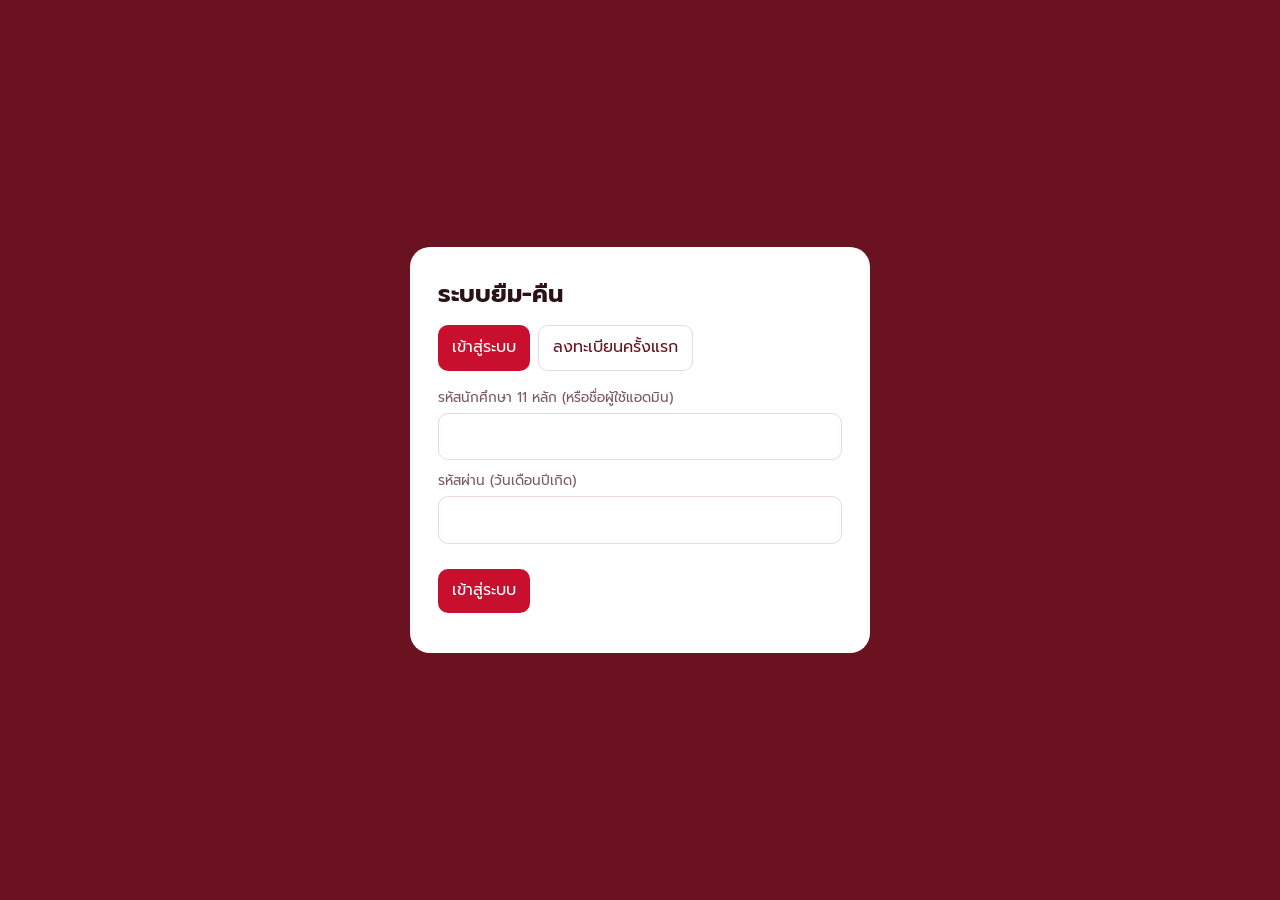
==== Admin.html @ 47f93c7e "Add files via upload" ====
<!doctype html><html lang="th"><head><meta charset="utf-8"><meta name="viewport" content="width=device-width,initial-scale=1"><title>จัดการระบบ</title><link href="https://fonts.googleapis.com/css2?family=Prompt:wght@400;600&display=swap" rel="stylesheet"><link rel="stylesheet" href="style.css"></head><body><main>
<div class="tabs noprint"><button class="btn" onclick="show('req')">คำขอ</button><button class="btn g" onclick="show('items')">จัดการรายการ</button><button class="btn g" onclick="show('rep')">รายงาน PDF</button></div><div id="v"></div></main>
<script src="app.js"></script><script>
guard('admin');nav('Admin.html');let loans=[],books=[],users={};
const ST={pending:'รออนุมัติ',borrowed:'กำลังยืม',returned:'คืนแล้ว',rejected:'ไม่อนุมัติ'};
async function ref(){[loans,books,users]=(await Promise.all([load('loans',[]),load('books',[]),load('users',{})])).map(x=>x.d)}
async function show(t){try{await ref();window[t+'V']()}catch(e){$('#v').textContent=e.message}}
function reqV(){$('#v').innerHTML=`<div class="wrap"><table><tr><th>เลขที่</th><th>ผู้ยืม</th><th>รายการ</th><th>ยืม</th><th>กำหนดคืน</th><th>สถานะ</th><th></th></tr>${loans.slice().reverse().map(l=>`<tr><td>${l.no}</td><td>${esc(l.name)}<br>${l.level}</td><td>${esc(l.item)}</td><td>${th(l.borrowDate)}</td><td>${th(l.due)}</td><td><span class="tag">${ST[l.status]}</span></td><td>${l.status=='pending'?`<button class="btn" onclick="setL('${l.no}','borrowed')">${ic('check')}อนุมัติ</button> <button class="btn g" onclick="setL('${l.no}','rejected')">ปฏิเสธ</button>`:l.status=='borrowed'?`<button class="btn" onclick="setL('${l.no}','returned')">${ic('check')}รับคืน</button>`:''}</td></tr>`).join('')}</table></div>`}
async function setL(no,st){let x;try{await upd('loans',[],d=>{x=d.find(y=>y.no==no);x.status=st;if(st=='returned'){x.retDate=today();x.retNo='R'+no.slice(1)}});
const e=(users[x.uid]||{}).email,b={'เลขที่การยืม':x.no,'ชื่อผู้ยืม':x.name,'ระดับชั้น':x.level,'กลุ่มเรียน':x.group,'แผนกวิชา':x.dept,'สาขาวิชา':x.major};
if(st=='borrowed')mail(e,'อนุมัติการยืม',{...b,'รายละเอียดที่ยืม':x.item,'วันที่ยืม':th(x.borrowDate),'วันที่คืน':th(x.due)});
if(st=='returned')mail(e,'การคืนสำเร็จ',{'เรื่อง':'การคืน','เลขที่การคืน':x.retNo,'เลขอ้างอิงการยืม':x.no,...b,'วันที่ยืม':th(x.borrowDate),'วันที่ต้องคืน':th(x.due),'วันที่คืนสำเร็จ':th(x.retDate)});
show('req')}catch(e){alert(e.message)}}
function itemsV(){$('#v').innerHTML=`<form class="row card" id="af"><div><label>ชื่อ</label><input id="n" required></div><div><label>ประเภท</label><input id="ty"></div><div><label>จำนวน</label><input id="q" type="number" min="1" value="1"></div><button class="btn">${ic('plus')}เพิ่ม</button></form><br><div class="wrap"><table><tr><th>ชื่อ</th><th>ประเภท</th><th>จำนวน</th><th></th></tr>${books.map(b=>`<tr><td>${esc(b.title)}</td><td>${esc(b.type)}</td><td>${b.qty}</td><td><button class="btn g" onclick="edB('${b.id}')">${ic('edit')}แก้ไข</button> <button class="btn g" onclick="rmB('${b.id}')">${ic('trash')}ลบ</button></td></tr>`).join('')}</table></div>`;
$('#af').onsubmit=async e=>{e.preventDefault();await upd('books',[],d=>{d.push({id:'B'+Date.now(),title:$('#n').value,type:$('#ty').value,qty:+$('#q').value})});show('items')}}
async function edB(id){const b=books.find(x=>x.id==id),t=prompt('ชื่อ',b.title);if(t===null)return;const q=prompt('จำนวน',b.qty);await upd('books',[],d=>{const x=d.find(y=>y.id==id);x.title=t;x.qty=+q||x.qty});show('items')}
async function rmB(id){if(confirm('ลบรายการนี้?')){await upd('books',[],d=>d.filter(y=>y.id!=id));show('items')}}
function repV(){$('#v').innerHTML=`<div class="row noprint card"><div><label>รายงานแบบ</label><select id="m"><option value="10">รายวัน</option><option value="7">รายเดือน</option><option value="4">รายปี</option></select></div><div><label>วันที่อ้างอิง</label><input type="date" id="d" value="${today()}"></div><button class="btn" onclick="rep()">${ic('file')}สร้างรายงาน</button><button class="btn g" onclick="print()">บันทึกเป็น PDF</button></div><div id="r"></div>`;rep()}
function rep(){const n=+$('#m').value,k=$('#d').value.slice(0,n),B=loans.filter(l=>l.borrowDate.startsWith(k)&&['borrowed','returned'].includes(l.status)),R=loans.filter(l=>(l.retDate||'').startsWith(k));
const C=['no','name','level','group','dept','major'],h='<th>เลขที่การยืม</th><th>ชื่อผู้ยืม</th><th>ระดับชั้น</th><th>กลุ่มเรียน</th><th>แผนก</th><th>สาขา</th>';
$('#r').innerHTML=`<h1>รายงานการยืม (${th($('#d').value)})</h1><table><tr>${h}<th>รายละเอียดที่ยืม</th><th>วันที่ยืม</th></tr>${B.map(l=>`<tr>${C.map(c=>`<td>${esc(l[c])}</td>`).join('')}<td>${esc(l.item)}</td><td>${th(l.borrowDate)}</td></tr>`).join('')}</table><h1 style="margin-top:20px">รายงานการคืน</h1><table><tr><th>เลขที่การคืน</th><th>อ้างอิงการยืม</th>${h.replace('<th>เลขที่การยืม</th>','')}<th>วันที่ยืม</th><th>วันที่ต้องคืน</th><th>วันที่คืนสำเร็จ</th></tr>${R.map(l=>`<tr><td>${l.retNo}</td><td>${l.no}</td>${C.slice(1).map(c=>`<td>${esc(l[c])}</td>`).join('')}<td>${th(l.borrowDate)}</td><td>${th(l.due)}</td><td>${th(l.retDate)}</td></tr>`).join('')}</table>`}
show('req');
</script></body></html>
---- style.css ----
:root{--bg:#faf5f5;--ink:#2a1216;--mut:#7a5a60;--wine:#6b1220;--wine2:#8b1a2b;--red:#c8102e;--line:#ead9db}
*{box-sizing:border-box;margin:0}
body{font-family:Prompt,'Noto Sans Thai',sans-serif;background:var(--bg);color:var(--ink);line-height:1.6}
a{color:inherit;text-decoration:none}
.top{position:sticky;top:0;z-index:5;background:var(--wine);color:#fff;display:flex;align-items:center;gap:6px;padding:10px 20px;flex-wrap:wrap}
.top b{margin-right:auto;font-weight:600;display:flex;gap:8px;align-items:center}
.top a,.top button{display:flex;gap:6px;align-items:center;color:#fff;background:none;border:0;padding:8px 12px;border-radius:10px;font:inherit;cursor:pointer}
.top a:hover,.top button:hover,.top a.on{background:rgba(255,255,255,.16)}
main{max-width:1080px;margin:auto;padding:24px 20px}
h1{font-size:1.5rem;margin-bottom:12px}
.hero{background:linear-gradient(135deg,var(--wine),var(--wine2));color:#fff;border-radius:20px;padding:28px;margin-bottom:24px}
.grid{display:grid;grid-template-columns:repeat(auto-fill,minmax(230px,1fr));gap:16px}
.card{background:#fff;border:1px solid var(--line);border-radius:14px;padding:16px}
.card svg{color:var(--red);width:28px;height:28px}
.btn{display:inline-flex;gap:6px;align-items:center;background:var(--red);color:#fff;border:0;border-radius:10px;padding:9px 14px;font:inherit;cursor:pointer}
.btn.g{background:#fff;color:var(--wine);border:1px solid var(--line)}
.btn:disabled{opacity:.4;cursor:not-allowed}
input,select{width:100%;padding:10px 12px;border:1px solid var(--line);border-radius:10px;font:inherit;background:#fff}
label{display:block;font-size:.85rem;color:var(--mut);margin:10px 0 4px}
table{width:100%;border-collapse:collapse;background:#fff;border-radius:14px;overflow:hidden}
th,td{padding:10px 12px;text-align:left;border-bottom:1px solid var(--line);font-size:.88rem}
th{background:#f4e6e8;color:var(--wine)}
.tag{padding:2px 10px;border-radius:99px;font-size:.78rem;background:#f4e6e8;color:var(--wine)}
.ok{background:#e4f3ea;color:#1e6b3a}
.tabs{display:flex;gap:8px;margin-bottom:16px;flex-wrap:wrap}
.wrap{overflow-x:auto;margin-bottom:20px}
.row{display:flex;gap:8px;flex-wrap:wrap;align-items:end}.row>*{flex:1;min-width:140px}
.ic{width:18px;height:18px;stroke:currentColor;fill:none;stroke-width:2;stroke-linecap:round;stroke-linejoin:round}
.login{min-height:100vh;display:grid;place-items:center;padding:20px;background:var(--wine)}
.box{background:#fff;border-radius:20px;padding:28px;width:min(460px,100%)}
@media print{@page{size:A4 landscape;margin:10mm}.top,.noprint{display:none!important}body{background:#fff}th,td{font-size:10px;padding:4px}}
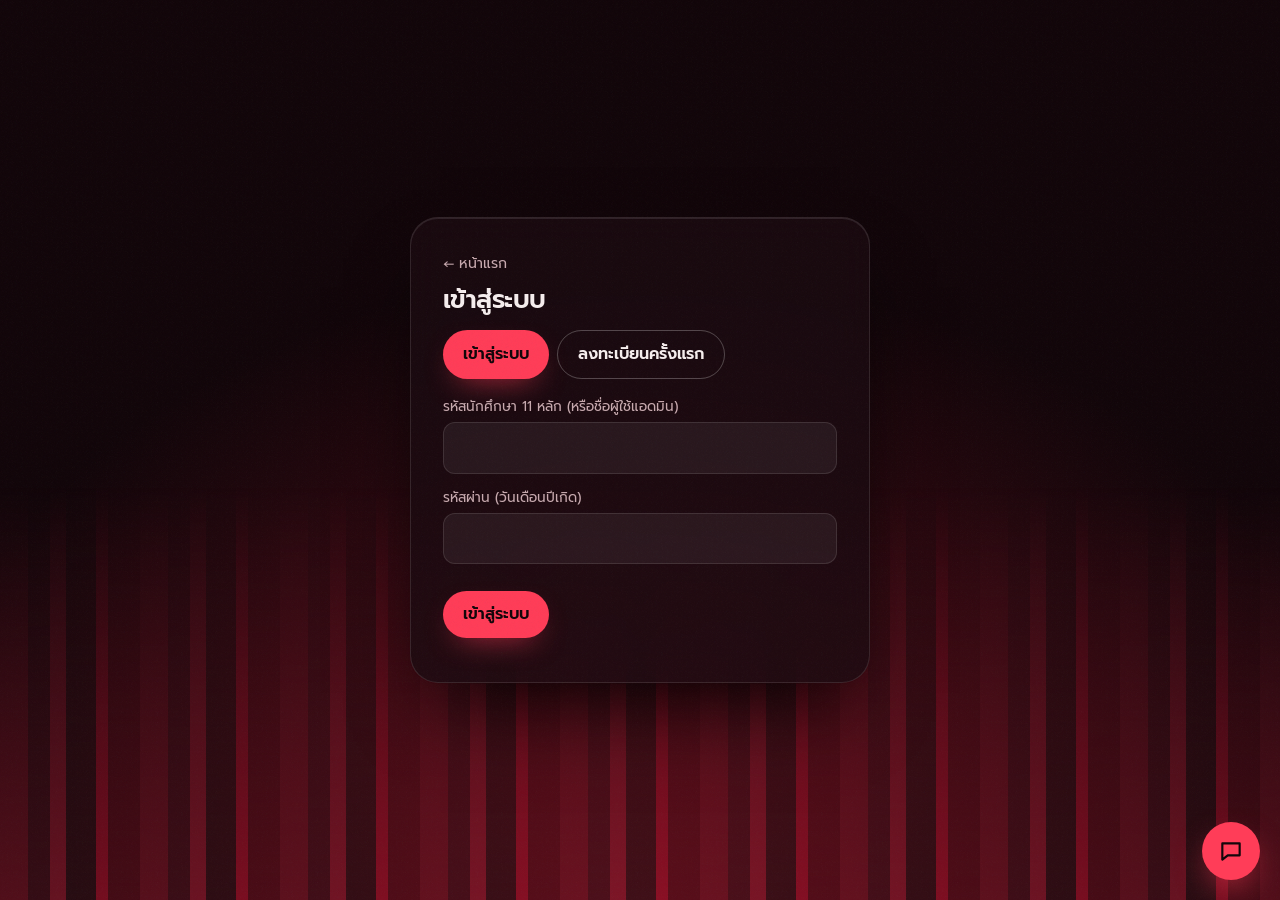
==== commit 6db0b4fc: "Add files via upload" ====
--- a/Admin.html
+++ b/Admin.html
@@ -1,5 +1,5 @@
 <!doctype html><html lang="th"><head><meta charset="utf-8"><meta name="viewport" content="width=device-width,initial-scale=1"><title>จัดการระบบ</title><link href="https://fonts.googleapis.com/css2?family=Prompt:wght@400;600&display=swap" rel="stylesheet"><link rel="stylesheet" href="style.css"></head><body><main>
-<div class="tabs noprint"><button class="btn" onclick="show('req')">คำขอ</button><button class="btn g" onclick="show('items')">จัดการรายการ</button><button class="btn g" onclick="show('rep')">รายงาน PDF</button></div><div id="v"></div></main>
+<div class="tabs noprint"><button class="btn" onclick="show('req')">คำขอ</button><button class="btn g" onclick="show('items')">จัดการรายการ</button><button class="btn g" onclick="show('users')">ผู้ใช้</button><button class="btn g" onclick="show('rep')">รายงาน PDF</button></div><div id="v"></div></main>
 <script src="app.js"></script><script>
 guard('admin');nav('Admin.html');let loans=[],books=[],users={};
 const ST={pending:'รออนุมัติ',borrowed:'กำลังยืม',returned:'คืนแล้ว',rejected:'ไม่อนุมัติ'};
@@ -15,6 +15,8 @@
 $('#af').onsubmit=async e=>{e.preventDefault();await upd('books',[],d=>{d.push({id:'B'+Date.now(),title:$('#n').value,type:$('#ty').value,qty:+$('#q').value})});show('items')}}
 async function edB(id){const b=books.find(x=>x.id==id),t=prompt('ชื่อ',b.title);if(t===null)return;const q=prompt('จำนวน',b.qty);await upd('books',[],d=>{const x=d.find(y=>y.id==id);x.title=t;x.qty=+q||x.qty});show('items')}
 async function rmB(id){if(confirm('ลบรายการนี้?')){await upd('books',[],d=>d.filter(y=>y.id!=id));show('items')}}
+function usersV(){const U=Object.entries(users);$('#v').innerHTML=`<div class="wrap"><table><tr><th>รหัสนักศึกษา</th><th>ชื่อ</th><th>ระดับ</th><th>แผนก</th><th>อีเมล</th><th></th></tr>${U.map(([k,u])=>`<tr><td>${k}</td><td>${esc(u.first+' '+u.last)}</td><td>${u.level}</td><td>${esc(u.dept)}</td><td>${esc(u.email)}</td><td><button class="btn g" onclick="rmU('${k}')">${ic('trash')}ลบ</button></td></tr>`).join('')||'<tr><td colspan=6>ยังไม่มีผู้ใช้</td></tr>'}</table></div>`}
+async function rmU(k){if(confirm('ลบผู้ใช้นี้? ประวัติการยืมจะยังอยู่')){await upd('users',{},u=>{delete u[k]});show('users')}}
 function repV(){$('#v').innerHTML=`<div class="row noprint card"><div><label>รายงานแบบ</label><select id="m"><option value="10">รายวัน</option><option value="7">รายเดือน</option><option value="4">รายปี</option></select></div><div><label>วันที่อ้างอิง</label><input type="date" id="d" value="${today()}"></div><button class="btn" onclick="rep()">${ic('file')}สร้างรายงาน</button><button class="btn g" onclick="print()">บันทึกเป็น PDF</button></div><div id="r"></div>`;rep()}
 function rep(){const n=+$('#m').value,k=$('#d').value.slice(0,n),B=loans.filter(l=>l.borrowDate.startsWith(k)&&['borrowed','returned'].includes(l.status)),R=loans.filter(l=>(l.retDate||'').startsWith(k));
 const C=['no','name','level','group','dept','major'],h='<th>เลขที่การยืม</th><th>ชื่อผู้ยืม</th><th>ระดับชั้น</th><th>กลุ่มเรียน</th><th>แผนก</th><th>สาขา</th>';
--- a/style.css
+++ b/style.css
@@ -1,31 +1,54 @@
-:root{--bg:#faf5f5;--ink:#2a1216;--mut:#7a5a60;--wine:#6b1220;--wine2:#8b1a2b;--red:#c8102e;--line:#ead9db}
+:root{--bg:#12060a;--bg2:#1c0b12;--ink:#f6eeee;--mut:#c9abb0;--red:#ff3d58;--wine:#8b1a2b;--line:rgba(255,255,255,.11);--r:18px;--sh:inset 0 1px 0 rgba(255,255,255,.07),0 18px 40px -22px #000;color-scheme:dark}
 *{box-sizing:border-box;margin:0}
-body{font-family:Prompt,'Noto Sans Thai',sans-serif;background:var(--bg);color:var(--ink);line-height:1.6}
+body{font-family:Prompt,'Noto Sans Thai',sans-serif;background:radial-gradient(70% 50% at 50% 0,#2b0c16,var(--bg) 70%) fixed;color:var(--ink);line-height:1.7;min-height:100vh}
+body::after{content:"";position:fixed;inset:0;pointer-events:none;opacity:.06;z-index:30;background:url("data:image/svg+xml,%3Csvg xmlns='http://www.w3.org/2000/svg' width='160' height='160'%3E%3Cfilter id='n'%3E%3CfeTurbulence baseFrequency='.8'/%3E%3C/filter%3E%3Crect width='100%25' height='100%25' filter='url(%23n)'/%3E%3C/svg%3E")}
 a{color:inherit;text-decoration:none}
-.top{position:sticky;top:0;z-index:5;background:var(--wine);color:#fff;display:flex;align-items:center;gap:6px;padding:10px 20px;flex-wrap:wrap}
-.top b{margin-right:auto;font-weight:600;display:flex;gap:8px;align-items:center}
-.top a,.top button{display:flex;gap:6px;align-items:center;color:#fff;background:none;border:0;padding:8px 12px;border-radius:10px;font:inherit;cursor:pointer}
-.top a:hover,.top button:hover,.top a.on{background:rgba(255,255,255,.16)}
-main{max-width:1080px;margin:auto;padding:24px 20px}
-h1{font-size:1.5rem;margin-bottom:12px}
-.hero{background:linear-gradient(135deg,var(--wine),var(--wine2));color:#fff;border-radius:20px;padding:28px;margin-bottom:24px}
+.top{position:sticky;top:0;z-index:5;display:flex;align-items:center;gap:6px;padding:10px 20px;flex-wrap:wrap;background:rgba(18,6,10,.78);backdrop-filter:blur(14px);border-bottom:1px solid var(--line)}
+.top b{margin-right:auto;font-weight:600;display:flex;gap:8px;align-items:center}.top b svg{color:var(--red)}
+.top a,.top button{display:flex;gap:6px;align-items:center;color:var(--mut);background:none;border:0;padding:8px 14px;border-radius:99px;font:inherit;cursor:pointer;transition:.2s}
+.top a:hover,.top button:hover{color:var(--ink);background:rgba(255,255,255,.07)}.top a.on{color:var(--bg);background:var(--red);font-weight:600}
+main{max-width:1080px;margin:auto;padding:28px 20px 60px}
+main>*{animation:up .6s both}main>*:nth-child(2){animation-delay:.07s}main>*:nth-child(3){animation-delay:.14s}main>*:nth-child(4){animation-delay:.21s}
+h1{font-size:1.6rem;font-weight:600;letter-spacing:-.02em;line-height:1.3;margin-bottom:14px}
+.mut{color:var(--mut);font-size:.88rem}
+.hero{position:relative;overflow:hidden;background:#4a0c18;border-radius:28px;padding:40px 32px;margin-bottom:28px;box-shadow:inset 0 1px 0 rgba(255,255,255,.14),0 30px 50px -30px #000}
+.hero::before{content:"";position:absolute;width:560px;height:560px;right:-140px;top:-240px;background:radial-gradient(closest-side,rgba(255,61,88,.5),transparent)}
+.hero::after{content:"";position:absolute;width:420px;height:420px;left:-140px;bottom:-260px;background:radial-gradient(closest-side,rgba(255,255,255,.1),transparent)}
+.hero>*{position:relative}.hero small{color:#f1cfd4;display:block;margin-bottom:4px;letter-spacing:.14em}
+.hero h1{font-size:clamp(1.8rem,4.5vw,2.8rem);margin-bottom:20px;letter-spacing:-.03em}
+.pills{display:flex;gap:8px;flex-wrap:wrap;margin-bottom:20px}
+.pill{background:rgba(255,255,255,.1);border:1px solid rgba(255,255,255,.18);border-radius:99px;padding:4px 14px;font-size:.85rem}
+.due{display:flex;gap:12px;align-items:center;flex-wrap:wrap}.due input{width:auto;min-width:190px}.due span{color:#f1cfd4}
 .grid{display:grid;grid-template-columns:repeat(auto-fill,minmax(230px,1fr));gap:16px}
-.card{background:#fff;border:1px solid var(--line);border-radius:14px;padding:16px}
-.card svg{color:var(--red);width:28px;height:28px}
-.btn{display:inline-flex;gap:6px;align-items:center;background:var(--red);color:#fff;border:0;border-radius:10px;padding:9px 14px;font:inherit;cursor:pointer}
-.btn.g{background:#fff;color:var(--wine);border:1px solid var(--line)}
-.btn:disabled{opacity:.4;cursor:not-allowed}
-input,select{width:100%;padding:10px 12px;border:1px solid var(--line);border-radius:10px;font:inherit;background:#fff}
-label{display:block;font-size:.85rem;color:var(--mut);margin:10px 0 4px}
-table{width:100%;border-collapse:collapse;background:#fff;border-radius:14px;overflow:hidden}
-th,td{padding:10px 12px;text-align:left;border-bottom:1px solid var(--line);font-size:.88rem}
-th{background:#f4e6e8;color:var(--wine)}
-.tag{padding:2px 10px;border-radius:99px;font-size:.78rem;background:#f4e6e8;color:var(--wine)}
-.ok{background:#e4f3ea;color:#1e6b3a}
-.tabs{display:flex;gap:8px;margin-bottom:16px;flex-wrap:wrap}
-.wrap{overflow-x:auto;margin-bottom:20px}
-.row{display:flex;gap:8px;flex-wrap:wrap;align-items:end}.row>*{flex:1;min-width:140px}
+.card{background:var(--bg2);border:1px solid var(--line);border-radius:var(--r);padding:18px;box-shadow:var(--sh)}
+.btn{display:inline-flex;gap:6px;align-items:center;background:var(--red);color:var(--bg);font-weight:600;border:0;border-radius:99px;padding:10px 20px;font:inherit;font-weight:600;cursor:pointer;transition:transform .2s,box-shadow .3s;box-shadow:0 12px 30px -14px rgba(255,61,88,.8)}
+.btn:hover{transform:scale(1.04)}.btn.g{background:transparent;color:var(--ink);border:1px solid rgba(255,255,255,.25);box-shadow:none}.btn.g:hover{background:rgba(255,255,255,.08)}
+.btn:disabled{opacity:.35;cursor:not-allowed;transform:none}
+input,select{width:100%;padding:11px 14px;border:1px solid var(--line);border-radius:12px;font:inherit;background:rgba(255,255,255,.06);color:var(--ink);transition:.2s}
+input:focus,select:focus{outline:0;border-color:var(--red);box-shadow:0 0 0 3px rgba(255,61,88,.25)}input::placeholder{color:#8f7177}
+label{display:block;font-size:.85rem;color:var(--mut);margin:12px 0 4px}
+table{width:100%;border-collapse:collapse;background:var(--bg2);border-radius:var(--r);overflow:hidden;box-shadow:var(--sh)}
+th,td{padding:12px 14px;text-align:left;border-bottom:1px solid var(--line);font-size:.88rem}
+th{background:#2a1018;color:var(--mut);font-weight:600}tr:hover td{background:rgba(255,255,255,.03)}
+.tag{padding:2px 12px;border-radius:99px;font-size:.78rem;background:rgba(255,61,88,.16);color:#ff9aa8}
+.ok{background:rgba(70,200,120,.16);color:#7be0a4}
+.tabs{display:flex;gap:8px;margin-bottom:16px;flex-wrap:wrap}.wrap{overflow-x:auto;margin-bottom:20px}
+.row{display:flex;gap:10px;flex-wrap:wrap;align-items:end}.row>*{flex:1;min-width:140px}
 .ic{width:18px;height:18px;stroke:currentColor;fill:none;stroke-width:2;stroke-linecap:round;stroke-linejoin:round}
-.login{min-height:100vh;display:grid;place-items:center;padding:20px;background:var(--wine)}
-.box{background:#fff;border-radius:20px;padding:28px;width:min(460px,100%)}
-@media print{@page{size:A4 landscape;margin:10mm}.top,.noprint{display:none!important}body{background:#fff}th,td{font-size:10px;padding:4px}}
+.bar2{display:flex;gap:12px;align-items:center;flex-wrap:wrap;margin-bottom:20px}.bar2 input{flex:1;min-width:200px;max-width:340px;border-radius:99px;padding:11px 18px}
+.chip{border:1px solid var(--line);background:transparent;color:var(--mut);border-radius:99px;padding:7px 16px;font:inherit;font-size:.88rem;cursor:pointer;transition:.2s}
+.chip.on,.chip:hover{background:var(--red);color:var(--bg);border-color:var(--red)}
+.it{display:flex;flex-direction:column;gap:6px;padding:20px;transition:transform .25s,box-shadow .25s;animation:up .5s both var(--d,0ms)}
+.it:hover{transform:translateY(-5px);box-shadow:inset 0 1px 0 rgba(255,255,255,.1),0 24px 40px -18px rgba(255,61,88,.35)}.it h3{font-size:1.05rem;line-height:1.35}
+.tile{width:48px;height:48px;border-radius:14px;background:rgba(255,61,88,.14);color:var(--red);display:grid;place-items:center;margin-bottom:8px}.tile svg{width:24px;height:24px}
+.bar{height:6px;border-radius:9px;background:rgba(255,255,255,.1);overflow:hidden;margin-top:6px}.bar i{display:block;height:100%;background:var(--red);border-radius:9px;transition:width .6s}
+.meta{font-size:.8rem;color:var(--mut);margin-bottom:10px}.full{width:100%;justify-content:center;margin-top:auto;padding:12px}
+.sk{height:230px;background:linear-gradient(90deg,#1c0b12 25%,#2a1018 50%,#1c0b12 75%);background-size:200% 100%;animation:sh 1.2s infinite}
+.toast{position:fixed;bottom:24px;left:50%;transform:translateX(-50%);background:var(--ink);color:var(--bg);padding:12px 22px;border-radius:99px;box-shadow:0 12px 30px -10px #000;animation:up .3s both;z-index:40}
+.login{position:relative;min-height:100vh;display:grid;place-items:center;padding:20px;overflow:hidden;background:radial-gradient(60% 70% at 50% 100%,#5a0f1b,var(--bg))}
+.login::before{content:"";position:absolute;left:0;right:0;bottom:0;height:46vh;opacity:.55;background:repeating-linear-gradient(90deg,#7a1626 0 28px,#44121c 28px 50px,#9b1c31 50px 66px,#2a1116 66px 96px,#b3122d 96px 108px,#5a0f1b 108px 140px);-webkit-mask:linear-gradient(transparent,#000);mask:linear-gradient(transparent,#000)}
+.box{position:relative;background:rgba(28,11,18,.82);backdrop-filter:blur(16px);border:1px solid var(--line);border-radius:28px;padding:32px;width:min(460px,100%);box-shadow:inset 0 1px 0 rgba(255,255,255,.1),0 40px 80px -30px #000;animation:up .6s both}
+@keyframes up{from{opacity:0;transform:translateY(14px)}}@keyframes sh{to{background-position:-200% 0}}
+@media(prefers-reduced-motion:reduce){*{animation:none!important;transition:none!important}}
+@media(max-width:600px){.hero{padding:28px 20px}main{padding:16px 14px 40px}}
+@media print{@page{size:A4 landscape;margin:10mm}.top,.noprint,body::after{display:none!important}body{background:#fff;color:#000}h1{color:#000}table{background:#fff;box-shadow:none}th{background:#eee;color:#000}td{color:#000;border-color:#999;font-size:10px;padding:4px}main>*{animation:none}}
